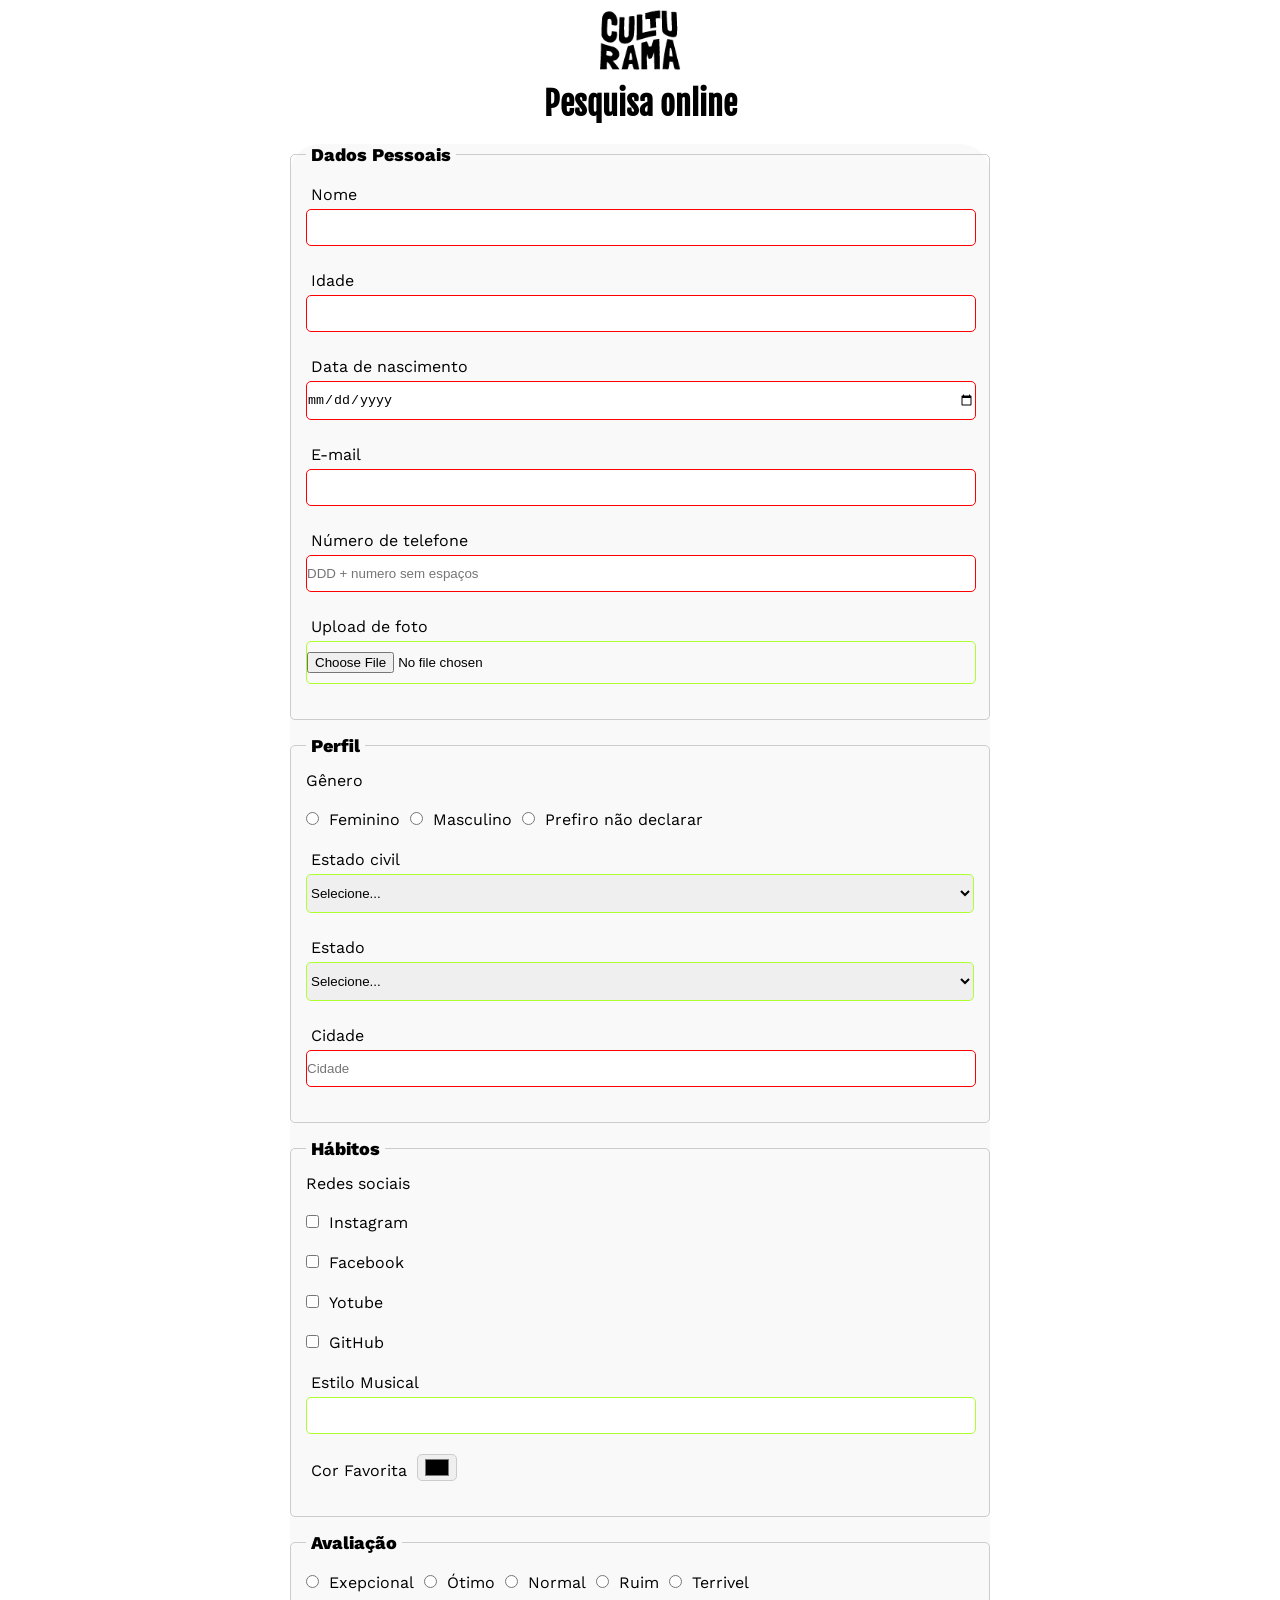
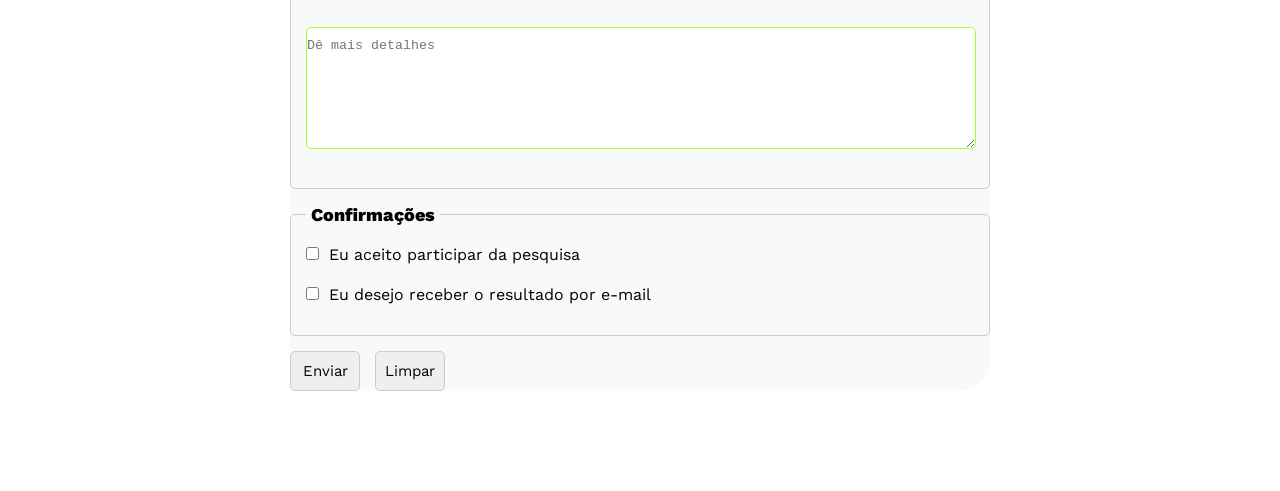
==== main_page/index.html @ f463cbaa "changes achive place for more orginization" ====
<!DOCTYPE html>
<html lang="en">
<head>
    <meta charset="UTF-8">
    <meta name="viewport" content="width=device-width, initial-scale=1.0">
    <link rel="stylesheet" href="/main_page/css/style.css">

    <link rel="preconnect" href="https://fonts.googleapis.com">
    <link rel="preconnect" href="https://fonts.gstatic.com" crossorigin>
    <link href="https://fonts.googleapis.com/css2?family=Fjalla+One&display=swap" rel="stylesheet">

    <link rel="preconnect" href="https://fonts.googleapis.com">
    <link rel="preconnect" href="https://fonts.gstatic.com" crossorigin>
    <link href="https://fonts.googleapis.com/css2?family=Work+Sans:ital,wght@0,100..900;1,100..900&display=swap" rel="stylesheet">

    <link rel="shortcut icon" href="/culturama-favico.png" type="mage/x-icon">
    <title>Culturama Online Search</title>
</head>
<body>
    <main>
        <header>
            <img src="/img/logo-culturama.png" alt="Logo com fundo branco sólido, sem elementos visíveis.">
            <H1> Pesquisa online</H1>
        </header>

        <section><!--search section-->

            <form action="/success_page/index.html" method="get">

            
                <fieldset> <!--Personal Data Section-->

                    <legend>Dados Pessoais</legend>
                    <!--name selection-->
                        <label for="Name">Nome</label>
                        <input type = "text" id="Name" name="UserName" required>
                        <br>
                    <!--age selection-->
                        <label for="Age">Idade</label>
                        <input type = "number" id="Age" name="UserAge" min="12" max="100" required>
                        <br>
                    <!--BirthDate selection-->
                        <label for="Date">Data de nascimento</label>
                        <input type = "date" id="Date" name="BirthDate" required>
                        <br>
                    <!--Email selection-->
                        <label for="Email">E-mail</label>
                        <input type = "email" id="Email" name="UserEmail" required>
                        <br>
                    <!--Phone number selection-->
                        <label for="Phone">Número de telefone</label>
                        <input type="number" id="Phone" name="UserPhoneNumber" required placeholder="DDD + numero sem espaços" pattern="[0-9]{11}">
                        <br>
                    <!--Image upload selection-->
                        <label for="Image">Upload de foto</label>
                        <input type="file" id="Image" name="UserImage" accept="image/*">
                        <br> 
                </fieldset>

                
                <fieldset> <!--Perfil Section-->
                    <legend>Perfil</legend>

                    <!--Gender selection-->
                        <p>Gênero</p>

                        <input id="Female" type="radio" name="UserGender" value="Female">
                        <label for="Female" >Feminino</label>

                        <input id="Male" type="radio" name="UserGender" value="Male">
                        <label for="Male" >Masculino</label>

                        <input id="NotInformed" type="radio" name="UserGender" value="PreferNotToDeclare">
                        <label for="NotInformed" >Prefiro não declarar</label>
                        <br>
                    
                    <!--Civil State selection-->
                        <label for="Marital">Estado civil</label>
                        <select name="MaritalStatus" id="Marital">
                            <option id="Marital" value="NotInformed">Selecione...</option>
                            <option id="Marital" value="Marry">Casado</option>
                            <option id="Marital" value="Single">Solteiro</option>
                            <option id="Marital" value="Divorced">Divorciado</option>
                            <option id="Marital" value="Widower">Viuvo</option>
                            <option id="Marital" value="StableUnion">União estavel</option>
                        </select>
                        <br>
                    
                    <!--State selection-->
                        <label for="State" >Estado</label>
                            <select name="UserState" id="State" required>

                                <option id="State" value="StateNotSelected">Selecione...</option>
                                <option id="State" value="Acre">Acre</option>
                                <option id="State" value="Alagoas">Alagoas</option>
                                <option id="State" value="Amapa">Amapá</option>
                                <option id="State" value="Amazonas">Amazonas</option>
                                <option id="State" value="Bahia">Bahia</option>
                                <option id="State" value="Ceara">Ceará</option>
                                <option id="State" value="DistritoFederal">Distrito Federal</option>
                                <option id="State" value="EspiritoSanto">Espírito Santo</option>
                                <option id="State" value="Goias">Goiás</option>
                                <option id="State" value="Maranhao">Maranhão</option>
                                <option id="State" value="MatoGrosso">Mato Grosso</option>
                                <option id="State" value="MatoGrossoDoSul">Mato Grosso do Sul</option>
                                <option id="State" value="MinasGerais">Minas Gerais</option>
                                <option id="State" value="Para">Pará</option>
                                <option id="State" value="Paraiba">Paraíba</option>
                                <option id="State" value="Parana">Paraná</option>
                                <option id="State" value="Pernambuco">Pernambuco</option>
                                <option id="State" value="Piaui">Piauí</option>
                                <option id="State" value="RioDeJaneiro">Rio de Janeiro</option>
                                <option id="State" value="RioGrandeDoNorte">Rio Grande do Norte</option>
                                <option id="State" value="RioGrandeDoSul">Rio Grande do Sul</option>
                                <option id="State" value="Rondonia">Rondônia</option>
                                <option id="State" value="Roraima">Roraima</option>
                                <option id="State" value="SantaCatarina">Santa Catarina</option>
                                <option id="State" value="SaoPaulo">São Paulo</option>
                                <option id="State" value="Sergipe">Sergipe</option>
                                <option id="State" value="Tocantins">Tocantins</option>
                            </select>
                            <br>

                    <!--City text selection-->
                        <label for="City">Cidade</label>
                        <input type = "text" id="City" name="UserCity" required placeholder="Cidade">

                </fieldset>

                <fieldset><!--Habits Section-->
                    <legend>Hábitos</legend>

                        <!--social network selection-->
                            <p>Redes sociais</p> 
                            <input id="instagram" type="checkbox" name="social" value="instagram">
                            <label for="instagram">Instagram</label>
                            <br>
                            <input id="Facebook" type="checkbox" name="social" value="Facebook">
                            <label for="Facebook">Facebook</label>
                            <br>
                            <input id="Yotube" type="checkbox" name="social" value="Yotube">
                            <label for="Yotube">Yotube</label>
                            <br>
                            <input id="GitHub" type="checkbox" name="social" value="GitHub">
                            <label for="GitHub" >GitHub</label>
                            <br>

                        <!--Musical Style selection-->
                            <label for="MusicStyle">Estilo Musical</label>
                            <input name="Music" id="MusicStyle" list = "styletypes"></input>

                            <datalist id="styletypes">
                                <option value="Rock"></option>
                                <option value="Pop"></option>
                                <option value="Samba"></option>
                                <option value="Sertanejo"></option>
                                <option value="Rap"></option>


                            </datalist>
                            <br>

                        <!--Favorite color selection-->
                            <label for="FavoriteColor">Cor Favorita</label>
                            <input type="color" id="FavoriteColor" name="UserFavoriteColor">

                </fieldset>

                <fieldset> <!--User opinion section-->
                    <legend>Avaliação</legend>

                        <!--Evaluation selection-->
                            <input type="radio" id="Exepcional" name="UserOpinion" value="Exepcional">
                            <label for="Exepcional">Exepcional</label>

                            <input type="radio" id="Great" name="UserOpinion" value="Great">
                            <label for="Great">Ótimo</label>

                            <input type="radio" id="Regular" name="UserOpinion" value="Regular">
                            <label for="Regular">Normal</label>

                            <input type="radio" id="Bad" name="UserOpinion" value="Bad">
                            <label for="Bad">Ruim</label>

                            <input type="radio" id="Terrible" name="UserOpinion" value="Terrible">
                            <label for="Terrible">Terrivel</label>

                        <!--Text evaluation-->
                            <br><br>
                            <textarea name="Opinion" id="UserEvaluation" placeholder="Dê mais detalhes"></textarea>
                </fieldset>

                <fieldset><!--lgpd conssent-->
                    <legend>Confirmações</legend>
                    <!--User LGPD consent-->
                        <input type="checkbox" name="UserConssentLGPD" id="UserLGPDterm" value="acceptLGPD" required>
                        <label for="UserLGPDterm">Eu aceito participar da pesquisa</label>
                        <br>
                    <!--User seding e-mail consent-->
                        <input type="checkbox" name="UserConssentEmail" id="UserEmailTerm" value="acceptEmail">
                        <label for="UserEmailTerm">Eu desejo receber o resultado por e-mail</label>
                </fieldset>


                
                <button type="submit">Enviar</button>
                <button type="reset">Limpar</button>
                
            </form>
        </section>
    </main>
</body>
</html>
---- main_page/css/style.css ----
*{
    padding: 0 0 0 0;
    margin: 0 0 0 0;
}
/* defining fonts */
.fjalla-one-regular {
  font-family: "Fjalla One", sans-serif;
  font-weight: 400;
  font-style: normal;
}

.work-sans {
  font-family: "Work Sans", sans-serif;
  font-optical-sizing: auto;
  font-weight: 400;
  font-style: oblique;
}

main{ /*the main tag is useful so we don't use the body tag, who uses our whole page*/
    font-family:"Work Sans", sans-serif;
    width: 100%;
    max-width: 700px;
    margin: 0 auto; /*does so everything inside the main tag (almost all code) gets certerd*/
}
header{
    font-family: "Fjalla One", sans-serif,Arial;
    text-align: center;
    margin-bottom: 20px;
}
img{
    width: 100px;
}
form{
    background-color: #f9f9f9;
    border-radius: 30px;
    border-radius: 30px;
    margin-bottom: 100px;
}
fieldset{
    padding: 15px;
    margin-bottom: 15px;
    border: 1px solid #cccccc;
    border-radius: 5px;
}   

label{
    display: inline-block;
    margin: 5px;
}
p{
    margin:0 0 15px;
}

legend{
    font-weight: 800;
    font-size: 18px;
    padding: 0 5px;
}

input, select, textarea{
    width: 100%;
    padding: 10px 0;
    margin-bottom: 20px;
    border: 1px solid #cccccc;
    border-radius: 5px;

}

textarea{
    min-height: 100px;
}

input[type="radio"],
input[type="checkbox"]{
    width: auto;
}

input[type="color"]{
    width: 40px;
    padding: 0 5px;
}

/* changes input color when its invalid */
input:invalid,
select:invalid,
textarea:invalid{
    border-color:red;
}

input:valid,
select:valid,
textarea:valid{
    border-color:greenyellow;
}

button{
    width: 70px;
    height: 40px;
    border: 1px solid #cccccc;
    border-radius: 5px;
    font-family:"Work Sans", sans-serif;
    font-size: 15px;
    margin-right:10px;
    cursor: pointer;
    
}

/* fixes color input as white */
input[type="color"]{
    border: 1px solid #cccccc;
}

button:hover{
       border: 1px solid #8f8f8f;
}
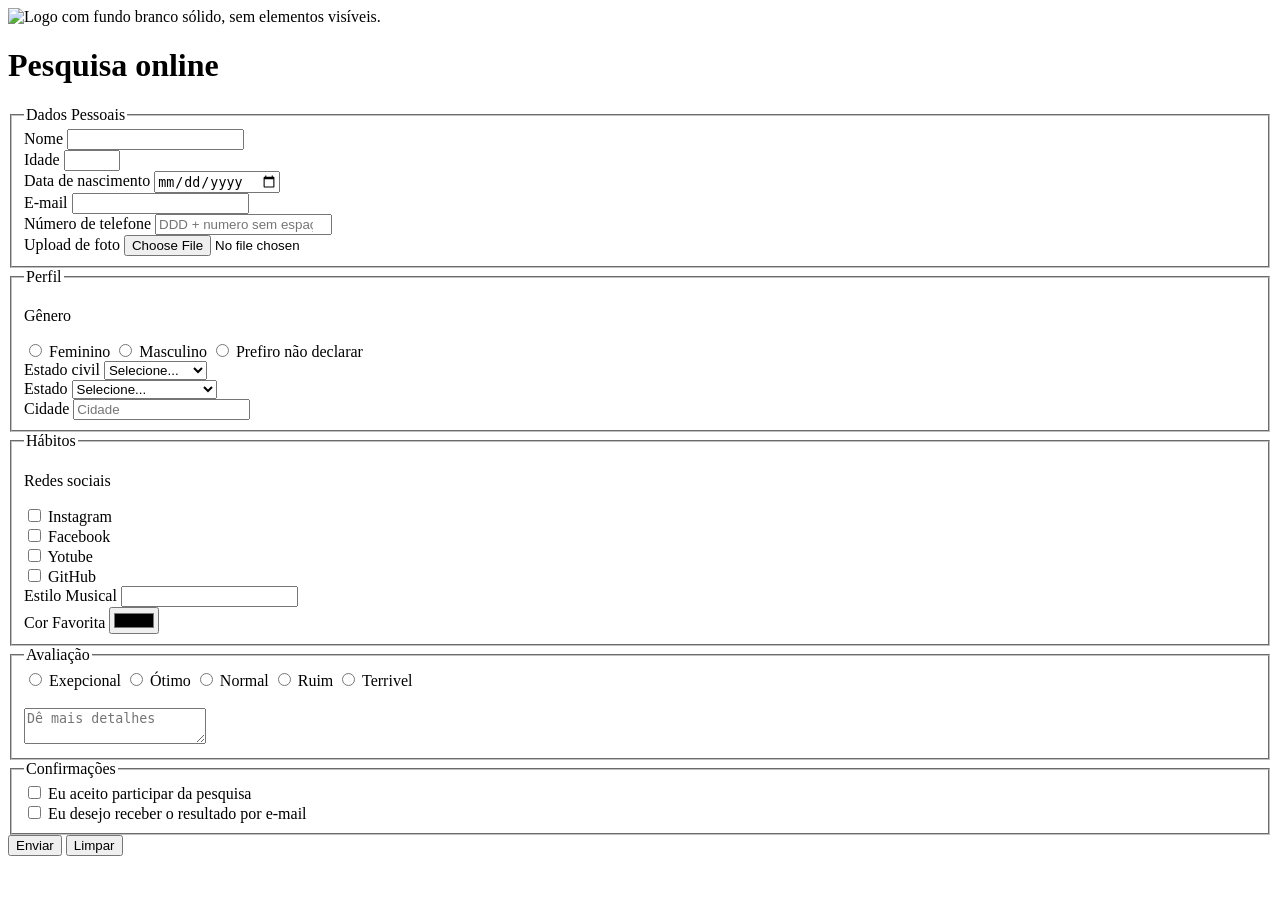
==== commit e3bea384: "Fixes no css and no image on git hub pages" ====
--- a/main_page/index.html
+++ b/main_page/index.html
@@ -3,7 +3,7 @@
 <head>
     <meta charset="UTF-8">
     <meta name="viewport" content="width=device-width, initial-scale=1.0">
-    <link rel="stylesheet" href="/main_page/css/style.css">
+    <link rel="stylesheet" href="./main_page/css/style.css">
 
     <link rel="preconnect" href="https://fonts.googleapis.com">
     <link rel="preconnect" href="https://fonts.gstatic.com" crossorigin>
@@ -13,19 +13,19 @@
     <link rel="preconnect" href="https://fonts.gstatic.com" crossorigin>
     <link href="https://fonts.googleapis.com/css2?family=Work+Sans:ital,wght@0,100..900;1,100..900&display=swap" rel="stylesheet">
 
-    <link rel="shortcut icon" href="/culturama-favico.png" type="mage/x-icon">
+    <link rel="shortcut icon" href="./culturama-favicom.png" type="mage/x-icon">
     <title>Culturama Online Search</title>
 </head>
 <body>
     <main>
         <header>
-            <img src="/img/logo-culturama.png" alt="Logo com fundo branco sólido, sem elementos visíveis.">
+            <img src="./img/logo-culturama.png" alt="Logo com fundo branco sólido, sem elementos visíveis.">
             <H1> Pesquisa online</H1>
         </header>
 
         <section><!--search section-->
 
-            <form action="/success_page/index.html" method="get">
+            <form action="./success_page/index.html" method="get">
 
             
                 <fieldset> <!--Personal Data Section-->
@@ -210,4 +210,4 @@
         </section>
     </main>
 </body>
-</html>+</html>
